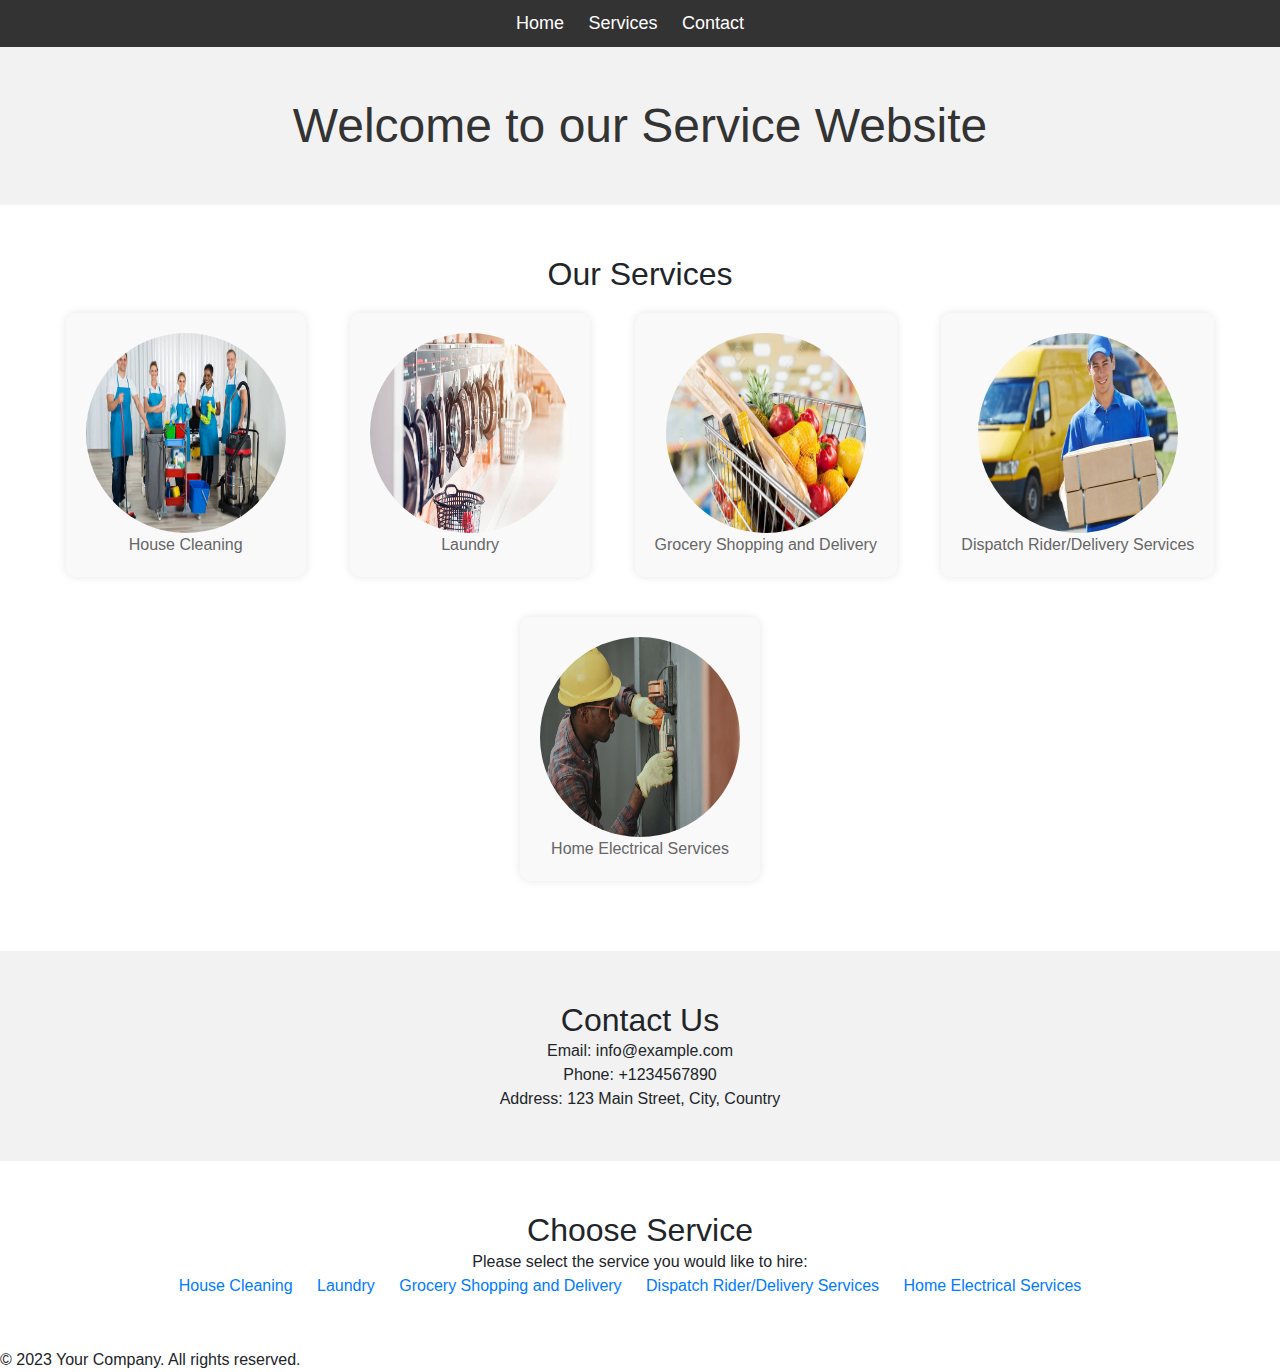
==== Landing Page/index.html @ 80e6b149 "First commit" ====
<!DOCTYPE html>
<html lang="en">
<head>
    <meta charset="UTF-8">
    <meta name="viewport" content="width=device-width, initial-scale=1.0">
    <title>Service Website</title>
    <link rel="stylesheet" href="https://stackpath.bootstrapcdn.com/bootstrap/4.5.2/css/bootstrap.min.css">
    <link rel="stylesheet" href="assets/styles.css">
    <script src="assets/main.js"></script>
</head>
<body>
    <nav>
        <ul>
            <li><a href="#home">Home</a></li>
            <li><a href="#services">Services</a></li>
            <li><a href="#contact">Contact</a></li>
        </ul>
    </nav>

    <header id="home">
        <h1>Welcome to our Service Website</h1>
    </header>

    <section id="services">
        <h2>Our Services</h2>
        <div class="service">
            <a href="#choose_service">
                <img src="images/cleaning.jpg" alt="House Cleaning">
                <p>House Cleaning</p>
            </a>
        </div>
        <div class="service">
            <a href="#choose_service">
                <img src="images/laundry.jpg" alt="Laundry">
                <p>Laundry</p>
            </a>
        </div>
        <div class="service">
            <a href="#choose_service">
                <img src="images/grocery.jpg" alt="Grocery Shopping and Delivery">
                <p>Grocery Shopping and Delivery</p>
            </a>
        </div>
        <div class="service">
            <a href="#choose_service">
                <img src="images/delivery.jpg" alt="Dispatch Rider/Delivery Services">
                <p>Dispatch Rider/Delivery Services</p>
            </a>
        </div>
        <div class="service">
            <a href="#choose_service">
                <img src="images/electrical.jpg" alt="Home Electrical Services">
                <p>Home Electrical Services</p>
            </a>
        </div>
    </section>

    <section id="contact">
        <h2>Contact Us</h2>
        <p>Email: info@example.com</p>
        <p>Phone: +1234567890</p>
        <p>Address: 123 Main Street, City, Country</p>
    </section>

    <section id="choose_service">
        <h2>Choose Service</h2>
        <p>Please select the service you would like to hire:</p>
        <ul>
            <li><a href="#cleaning">House Cleaning</a></li>
            <li><a href="#laundry">Laundry</a></li>
            <li><a href="#grocery">Grocery Shopping and Delivery</a></li>
            <li><a href="#delivery">Dispatch Rider/Delivery Services</a></li>
            <li><a href="#electrical">Home Electrical Services</a></li>
        </ul>
    </section>

    <footer>
        <p>&copy; 2023 Your Company. All rights reserved.</p>
    </footer>
</body>
</html>
---- Landing Page/assets/styles.css ----
/* styles.css */
/* styles.css */



/* Reset default browser styles */
body, h1, h2, h3, p, ul, li {
    margin: 0;
    padding: 0;
}

/* Apply styles to navigation */
nav {
    background-color: #333;
    padding: 10px 0;
}

nav ul {
    list-style-type: none;
    text-align: center;
}

nav ul li {
    display: inline;
    margin-right: 20px;
}

nav ul li a {
    color: #fff;
    text-decoration: none;
    font-size: 18px;
}

/* Apply styles to header */
header {
    background-color: #f2f2f2;
    padding: 50px 0;
    text-align: center;
}

header h1 {
    font-size: 48px;
    color: #333;
}

header p {
    font-size: 24px;
    color: #555;
    margin-top: 20px;
}

/* Apply styles to services section */
#services {
    padding: 50px 0;
    text-align: center;
}

.service {
    display: inline-block;
    margin: 20px;
    background-color: #f9f9f9;
    border-radius: 10px;
    padding: 20px;
    box-shadow: 0 0 10px rgba(0, 0, 0, 0.1);
    transition: all 0.3s ease;
}

.service:hover {
    transform: translateY(-5px);
}

.service img {
    width: 200px;
    height: 200px;
    border-radius: 50%;
}

.service h3 {
    font-size: 24px;
    color: #333;
    margin-top: 10px;
}

.service p {
    font-size: 16px;
    color: #666;
}

/* Apply styles to contact section */
#contact {
    background-color: #f2f2f2;
    padding: 50px 0;
    text-align: center;
}

.contact-info {
    margin-top: 20px;
}

.contact-info p {
    font-size: 18px;
    color: #333;
}

/* Apply styles to choose service section */
#choose_service {
    padding: 50px 0;
    text-align: center;
}

#choose_service ul {
    list-style-type: none;
}

#choose_service ul li {
    display: inline;
    margin-right: 20px;
}

.btn-primary {
    background-color: #007bff;
    color: #fff;
    border: none;
    padding: 10px 20px;
    font-size: 18px;
    border-radius: 5px;
    transition: all 0.3s ease;
}

.btn-primary:hover {
    background-color: #0056b3;
}
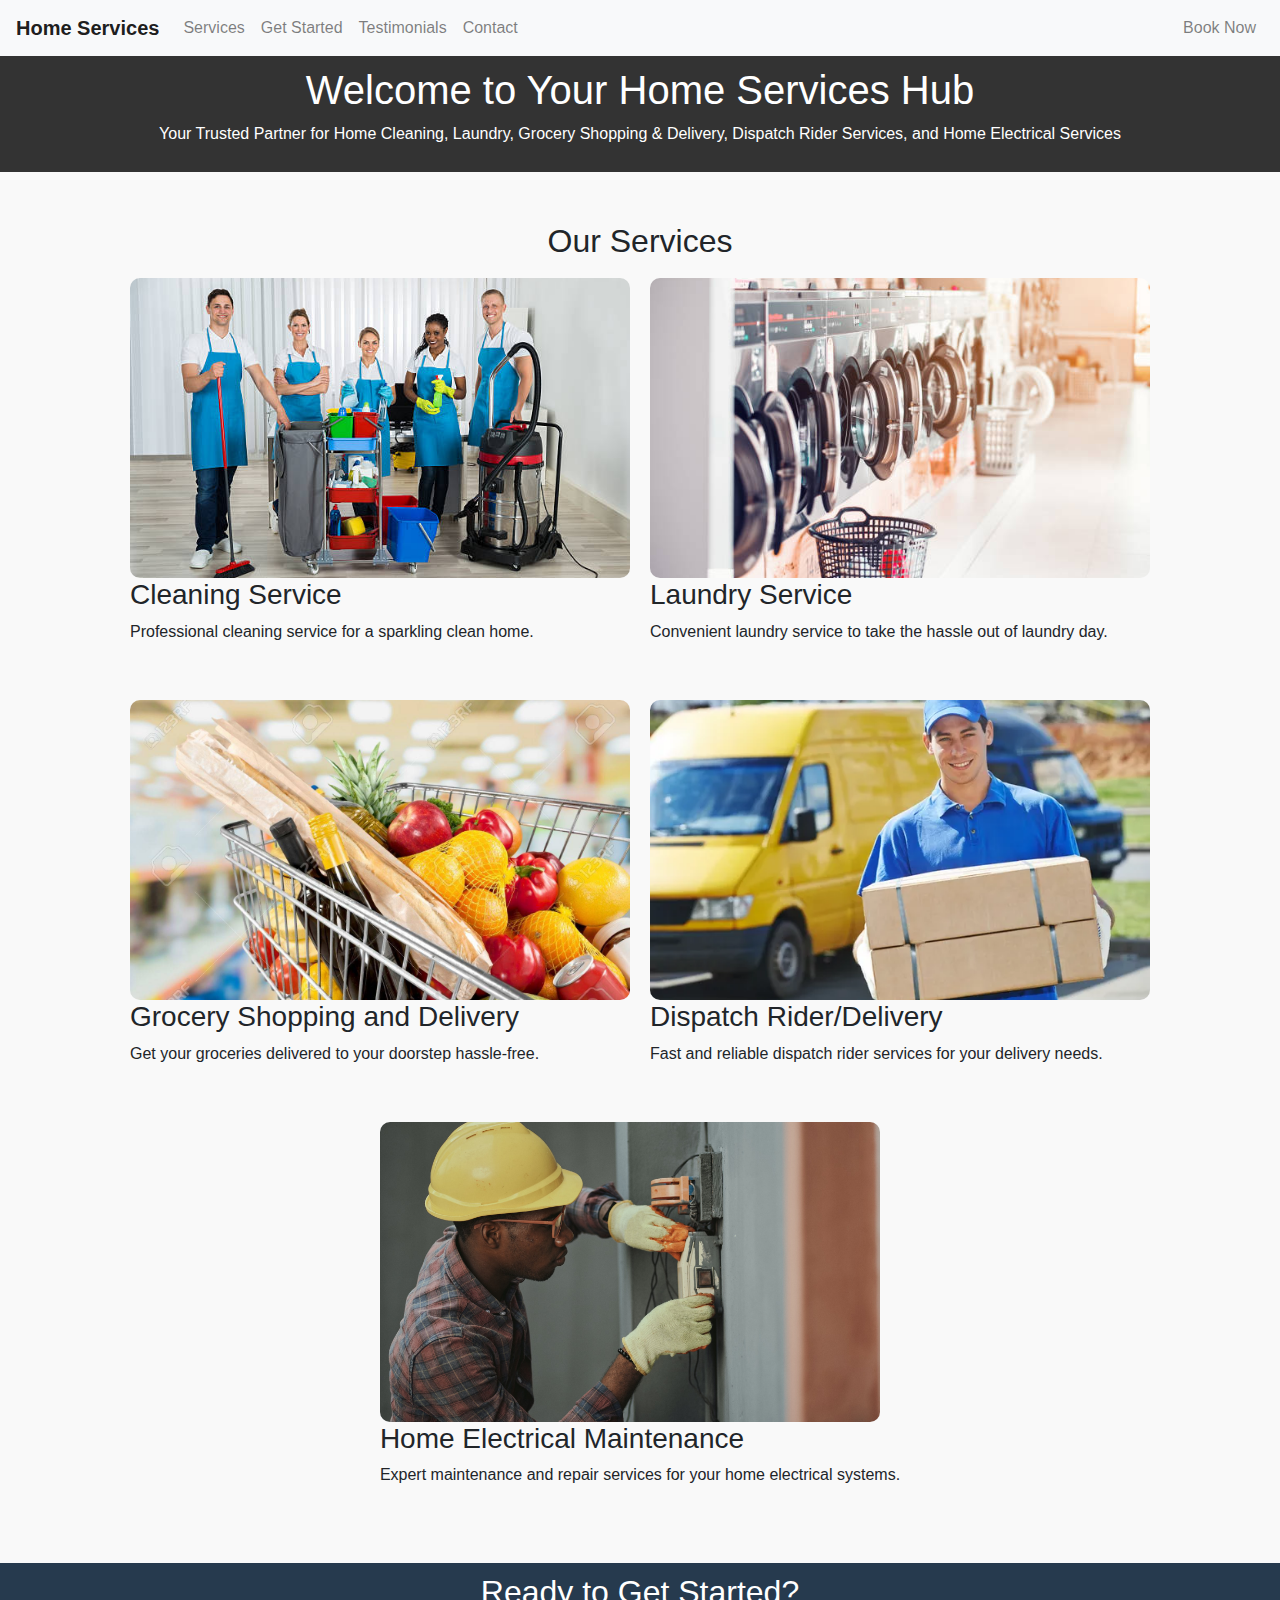
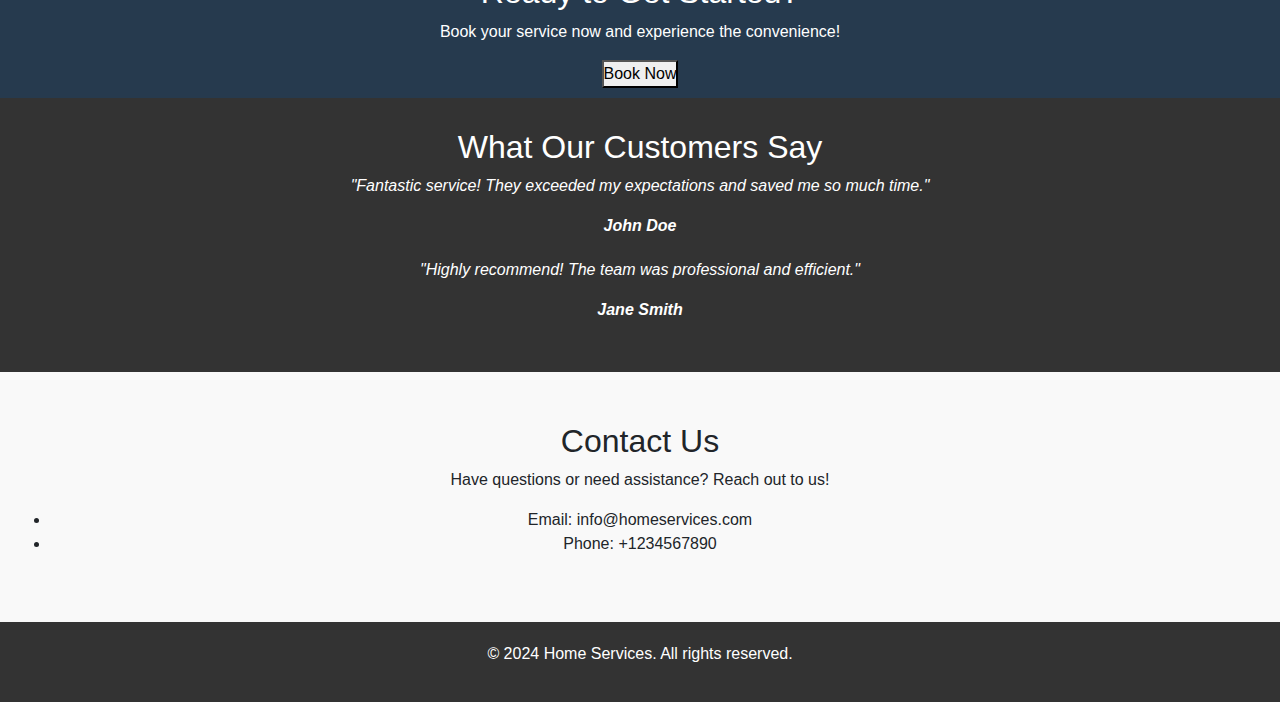
==== commit 5eeb6ae7: "Landing page and Calculator" ====
--- a/Landing Page/index.html
+++ b/Landing Page/index.html
@@ -1,81 +1,162 @@
 <!DOCTYPE html>
 <html lang="en">
-<head>
-    <meta charset="UTF-8">
-    <meta name="viewport" content="width=device-width, initial-scale=1.0">
-    <title>Service Website</title>
-    <link rel="stylesheet" href="https://stackpath.bootstrapcdn.com/bootstrap/4.5.2/css/bootstrap.min.css">
-    <link rel="stylesheet" href="assets/styles.css">
-    <script src="assets/main.js"></script>
-</head>
-<body>
-    <nav>
-        <ul>
-            <li><a href="#home">Home</a></li>
-            <li><a href="#services">Services</a></li>
-            <li><a href="#contact">Contact</a></li>
+  <head>
+    <meta charset="UTF-8" />
+    <meta name="viewport" content="width=device-width, initial-scale=1.0" />
+    <title>Home Services Landing Page</title>
+    <link rel="stylesheet" href="assets/styles.css" />
+    <link
+      href="https://stackpath.bootstrapcdn.com/bootstrap/4.5.2/css/bootstrap.min.css"
+      rel="stylesheet"
+    />
+  </head>
+  <body>
+    <!-- Navigation Bar -->
+    <nav class="navbar navbar-expand-lg navbar-light bg-light">
+      <a class="navbar-brand" href="#">Home Services</a>
+      <button
+        class="navbar-toggler"
+        type="button"
+        data-toggle="collapse"
+        data-target="#navbarNav"
+        aria-controls="navbarNav"
+        aria-expanded="false"
+        aria-label="Toggle navigation"
+      >
+        <span class="navbar-toggler-icon"></span>
+      </button>
+      <div class="collapse navbar-collapse" id="navbarNav">
+        <ul class="navbar-nav mr-auto">
+          <li class="nav-item">
+            <a class="nav-link" href="#services">Services</a>
+          </li>
+          <li class="nav-item">
+            <a class="nav-link" href="#cta">Get Started</a>
+          </li>
+          <li class="nav-item">
+            <a class="nav-link" href="#testimonials">Testimonials</a>
+          </li>
+          <li class="nav-item">
+            <a class="nav-link" href="#contact">Contact</a>
+          </li>
         </ul>
+        <ul class="navbar-nav">
+          <li class="nav-item">
+            <a class="nav-link" href="#cta">Book Now</a>
+          </li>
+        </ul>
+      </div>
     </nav>
 
+    <!-- Header Section -->
     <header id="home">
-        <h1>Welcome to our Service Website</h1>
+      <h1>Welcome to Your Home Services Hub</h1>
+      <p>
+        Your Trusted Partner for Home Cleaning, Laundry, Grocery Shopping &
+        Delivery, Dispatch Rider Services, and Home Electrical Services
+      </p>
     </header>
 
+    <!-- Services Section -->
     <section id="services">
-        <h2>Our Services</h2>
+      <h2>Our Services</h2>
+      <div class="all-service">
         <div class="service">
-            <a href="#choose_service">
-                <img src="images/cleaning.jpg" alt="House Cleaning">
-                <p>House Cleaning</p>
-            </a>
+          <div class="service-img-box">
+            <img
+              src="images/cleaning.jpg"
+              alt="Cleaning Service"
+              width="100%"
+            />
+          </div>
+          <h3>Cleaning Service</h3>
+          <p>Professional cleaning service for a sparkling clean home.</p>
         </div>
         <div class="service">
-            <a href="#choose_service">
-                <img src="images/laundry.jpg" alt="Laundry">
-                <p>Laundry</p>
-            </a>
+          <div class="service-img-box">
+            <img src="images/laundry.jpg" alt="Laundry Service" />
+          </div>
+          <h3>Laundry Service</h3>
+          <p>
+            Convenient laundry service to take the hassle out of laundry day.
+          </p>
         </div>
         <div class="service">
-            <a href="#choose_service">
-                <img src="images/grocery.jpg" alt="Grocery Shopping and Delivery">
-                <p>Grocery Shopping and Delivery</p>
-            </a>
+          <div class="service-img-box">
+            <img src="images/grocery.jpg" alt="Grocery Shopping and Delivery" />
+          </div>
+
+          <h3>Grocery Shopping and Delivery</h3>
+          <p>Get your groceries delivered to your doorstep hassle-free.</p>
         </div>
         <div class="service">
-            <a href="#choose_service">
-                <img src="images/delivery.jpg" alt="Dispatch Rider/Delivery Services">
-                <p>Dispatch Rider/Delivery Services</p>
-            </a>
+          <div class="service-img-box">
+            <img src="images/delivery.jpg" alt="Dispatch Rider/Delivery" />
+          </div>
+
+          <h3>Dispatch Rider/Delivery</h3>
+          <p>
+            Fast and reliable dispatch rider services for your delivery needs.
+          </p>
         </div>
         <div class="service">
-            <a href="#choose_service">
-                <img src="images/electrical.jpg" alt="Home Electrical Services">
-                <p>Home Electrical Services</p>
-            </a>
+          <div class="service-img-box">
+            <img
+              src="images/electrical.jpg"
+              alt="Home Electrical Maintenance"
+            />
+          </div>
+
+          <h3>Home Electrical Maintenance</h3>
+          <p>
+            Expert maintenance and repair services for your home electrical systems.
+          </p>
         </div>
+      </div>
     </section>
 
-    <section id="contact">
-        <h2>Contact Us</h2>
-        <p>Email: info@example.com</p>
-        <p>Phone: +1234567890</p>
-        <p>Address: 123 Main Street, City, Country</p>
+    <!-- Call-to-Action Section -->
+    <section id="cta">
+      <h2>Ready to Get Started?</h2>
+      <p>Book your service now and experience the convenience!</p>
+      <button>Book Now</button>
     </section>
 
-    <section id="choose_service">
-        <h2>Choose Service</h2>
-        <p>Please select the service you would like to hire:</p>
-        <ul>
-            <li><a href="#cleaning">House Cleaning</a></li>
-            <li><a href="#laundry">Laundry</a></li>
-            <li><a href="#grocery">Grocery Shopping and Delivery</a></li>
-            <li><a href="#delivery">Dispatch Rider/Delivery Services</a></li>
-            <li><a href="#electrical">Home Electrical Services</a></li>
-        </ul>
+    <!-- Testimonials Section -->
+    <section id="testimonials">
+      <h2>What Our Customers Say</h2>
+      <div class="testimonial">
+        <blockquote>
+          "Fantastic service! They exceeded my expectations and saved me so much
+          time."
+        </blockquote>
+        <cite>John Doe</cite>
+      </div>
+      <div class="testimonial">
+        <blockquote>
+          "Highly recommend! The team was professional and efficient."
+        </blockquote>
+        <cite>Jane Smith</cite>
+      </div>
+      <!-- Add more testimonial divs for other testimonials -->
     </section>
 
+    <!-- Contact Section -->
+    <section id="contact">
+      <h2>Contact Us</h2>
+      <p>Have questions or need assistance? Reach out to us!</p>
+      <ul>
+        <li>Email: info@homeservices.com</li>
+        <li>Phone: +1234567890</li>
+      </ul>
+    </section>
+
+    <!-- Footer Section -->
     <footer>
-        <p>&copy; 2023 Your Company. All rights reserved.</p>
+      <p>&copy; 2024 Home Services. All rights reserved.</p>
     </footer>
-</body>
+    <script src="https://code.jquery.com/jquery-3.5.1.min.js"></script>
+    <script src="https://stackpath.bootstrapcdn.com/bootstrap/4.5.2/js/bootstrap.min.js"></script>
+    <script src="assets/main.js"></script>
+  </body>
 </html>
--- a/Landing Page/assets/styles.css
+++ b/Landing Page/assets/styles.css
@@ -1,132 +1,120 @@
 /* styles.css */
-/* styles.css */
-
-
-
-/* Reset default browser styles */
-body, h1, h2, h3, p, ul, li {
+*{
+    padding: 0;
     margin: 0;
-    padding: 0;
+    box-sizing: border-box;
+}
+/* Navigation Bar */
+.navbar {
+    background-color: #d45d5d; /* Set background color */
 }
 
-/* Apply styles to navigation */
-nav {
-    background-color: #333;
-    padding: 10px 0;
+.navbar-brand {
+    color: #333; /* Set text color */
+    font-weight: bold; /* Set font weight */
 }
 
-nav ul {
-    list-style-type: none;
-    text-align: center;
+.navbar-nav .nav-link {
+    color: #540d0d; /* Set text color */
 }
 
-nav ul li {
-    display: inline;
-    margin-right: 20px;
+/* Header Section */
+header {
+    background-color: #333; /* Set background color */
+    color: #fff; /* Set text color */
+    padding: 10px; /* Add padding */
+    text-align: center; /* Center-align text */
 }
 
-nav ul li a {
-    color: #fff;
-    text-decoration: none;
-    font-size: 18px;
+/* Services Section */
+#services {
+    background-color: #f9f9f9; /* Set background color */
+    padding: 50px; /* Add padding */
+    text-align: center; /* Center-align text */
 }
-
-/* Apply styles to header */
-header {
-    background-color: #f2f2f2;
-    padding: 50px 0;
-    text-align: center;
-}
-
-header h1 {
-    font-size: 48px;
-    color: #333;
-}
-
-header p {
-    font-size: 24px;
-    color: #555;
-    margin-top: 20px;
-}
-
-/* Apply styles to services section */
-#services {
-    padding: 50px 0;
-    text-align: center;
+.all-service{
+    display: flex;
+    flex-wrap: wrap;
+    justify-content: center;
+    gap: 20px;
 }
 
 .service {
-    display: inline-block;
-    margin: 20px;
-    background-color: #f9f9f9;
-    border-radius: 10px;
-    padding: 20px;
-    box-shadow: 0 0 10px rgba(0, 0, 0, 0.1);
-    transition: all 0.3s ease;
-}
-
-.service:hover {
-    transform: translateY(-5px);
+    /*display: inline-block;  Display inline */
+    /* margin: 0 20px; Add margin */
+    text-align: left; /* Left-align text */
+    margin: 10px 0;
 }
 
 .service img {
-    width: 200px;
-    height: 200px;
-    border-radius: 50%;
+    width: 100%;  
+    height: 100%;
+    margin-bottom: 10px;
+    border-radius: 10px; 
+    object-fit: cover;
+}
+.service-img-box{
+    width: 500px;
+    height: 300px;
 }
 
-.service h3 {
-    font-size: 24px;
-    color: #333;
-    margin-top: 10px;
+
+/* Call-to-Action Section */
+#cta {
+    background-color: #263a4e; /* Set background color */
+    color: #fff; /* Set text color */
+    padding: 10px; /* Add padding */
+    text-align: center; /* Center-align text */
 }
 
-.service p {
-    font-size: 16px;
-    color: #666;
+/* Testimonials Section */
+#testimonials {
+    background-color: #333; /* Set background color */
+    color: #fff; /* Set text color */
+    padding: 30px; /* Add padding */
+    text-align: center; /* Center-align text */
 }
 
-/* Apply styles to contact section */
-#contact {
-    background-color: #f2f2f2;
-    padding: 50px 0;
-    text-align: center;
+.testimonial {
+    margin-bottom: 20px; /* Add bottom margin */
 }
 
-.contact-info {
-    margin-top: 20px;
+blockquote {
+    font-style: italic; /* Italicize text */
 }
 
-.contact-info p {
-    font-size: 18px;
-    color: #333;
+cite {
+    font-weight: bold; /* Set font weight */
 }
 
-/* Apply styles to choose service section */
-#choose_service {
-    padding: 50px 0;
-    text-align: center;
+/* Contact Section */
+#contact {
+    background-color: #f9f9f9; /* Set background color */
+    padding: 50px; /* Add padding */
+    text-align: center; /* Center-align text */
 }
 
-#choose_service ul {
-    list-style-type: none;
+/* Footer Section */
+footer {
+    background-color: #333; /* Set background color */
+    color: #fff; /* Set text color */
+    padding: 20px; /* Add padding */
+    text-align: center; /* Center-align text */
 }
 
-#choose_service ul li {
-    display: inline;
-    margin-right: 20px;
-}
-
-.btn-primary {
-    background-color: #007bff;
-    color: #fff;
-    border: none;
-    padding: 10px 20px;
-    font-size: 18px;
-    border-radius: 5px;
-    transition: all 0.3s ease;
-}
-
-.btn-primary:hover {
-    background-color: #0056b3;
-}
+@media (max-width:992px) {
+    .service-img-box{
+        width: 100%;
+        height: auto;
+    }
+    h3 {
+        font-size: 20px !important;
+    }
+    h1{
+        font-size: 30px !important;
+    }
+    h2{
+        font-size: 25px !important;
+    }
+    
+}